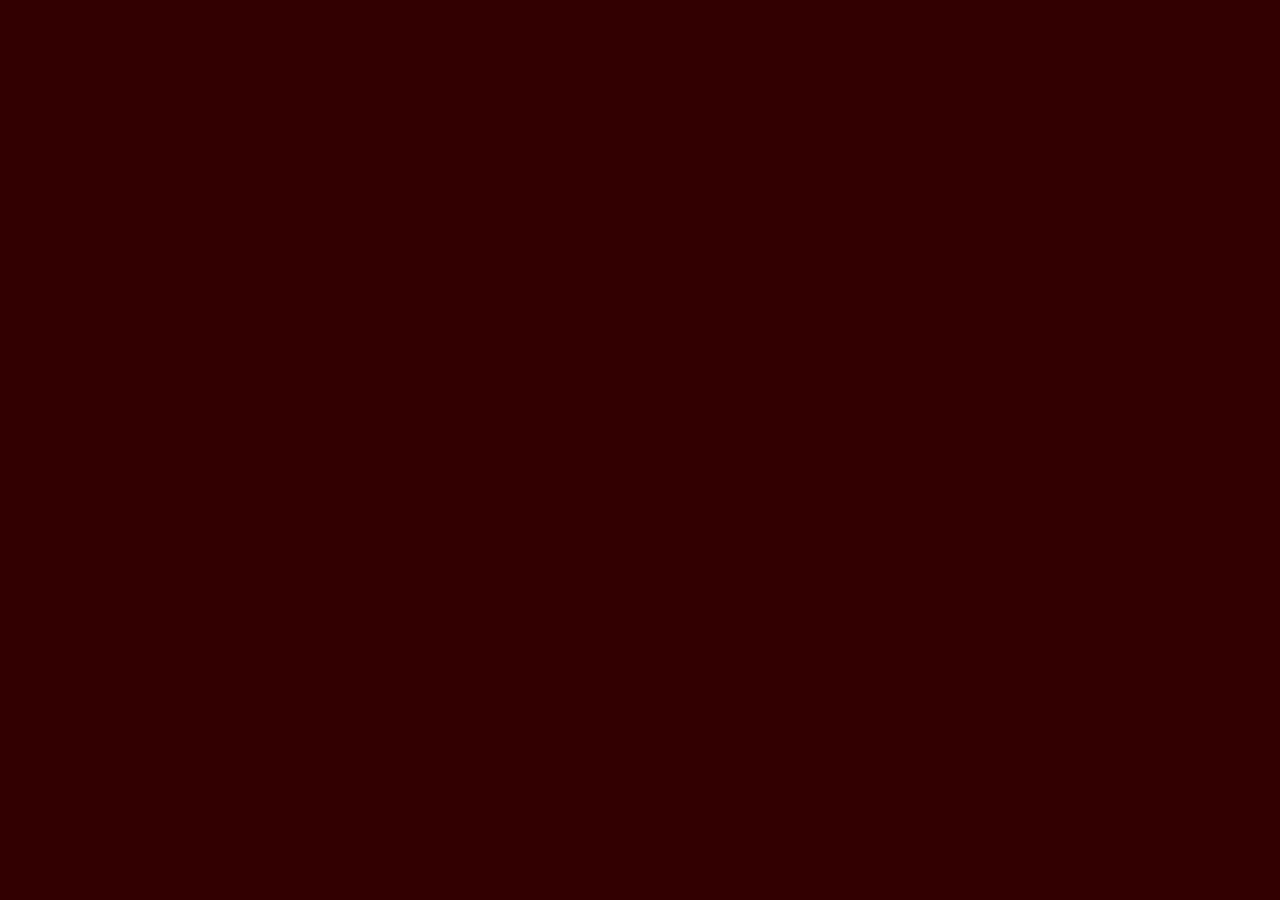
==== index.htm @ 10bb5966 "Continue adding services" ====
<!DOCTYPE html>
<html>
<!-- Original version by Richard Mitchell - Red Gate Software Ltd -->
<head>
  <title id="title">New Biz</title>
  <link rel="stylesheet" href="/assets/reset-min.css" type="text/css" media="all" />
  <link rel="stylesheet" href="assets/styles.css" type="text/css" media="all" />
  
  <script type="text/javascript" src="assets/scripts/jqury-1.11.1.js"></script>
  
  <script type="text/javascript" src="/assets/scripts/jquery-ui-1.8.5.custom.min.js"></script>
  <!-- Warning - I have modified this file slightly to make it work for my nefarious porpoises -->
  <script type="text/javascript" src="/assets/scripts/jquery.carousel.edited.js"></script>
    <script>
        $.getJSON("https://api.coindesk.com/v1/bpi/currentprice.json", function (data) {
            $("#coindesk-rate-USD").append(data.bpi.USD.symbol + data.bpi.USD.rate);
            //$("#rate-GBP").append(data.bpi.GBP.symbol + "" + data.bpi.GBP.rate);
            //$("#rate-EUR").append(data.bpi.EUR.symbol + "" + data.bpi.EUR.rate);
        });

        $.getJSON("https://cryptostocks.com/api/get_security_info.json?ticker=XDC",  function(cs_data) {
            $("#cs-ticker").append(cs_data.highest_bid );
        });
        
        $.getJSON("https://www.bitstamp.net/api/ticker/",  function(bitstamp_data) {
            $("#bs-ticker-high").append(bitstamp_data.high );
        });
        
        $.getJSON("https://btc-e.com/api/2/btc_usd/ticker",  function(btce_data) {
            $("#btce-ticker-avg").append(btce_data.ticker.avg );
        });
        
        $.getJSON("https://blockchain.info/address/1DugongACGcyyvvgvcy8skYyezsx5jy3aV?format=json",  function(address_data) {
            $("#btc-final-balance").append(address_data.final_balance );
        });

        $.getJSON("https://blockexplorer.com/q/getdifficulty",  function(diff_data) {
            $("#difficulty").append(diff_data);
        });
        
        $.getJSON("https://blockexplorer.com/q/getblockcount",  function(height_data) {
            $("#height").append(height_data);
        });
    </script>
</head>
<body>
  <ul class="carousel-wrap" data-time="30000" id="pages">
  </ul>
  <script type="text/javascript">
    $(function () {
      var totalPage = 1;
      // In the main stylesheet are selections of colors used to highlight different content
      // currently these are cld oth and foo
      var colorCounts = { cld: -1, foo: -1, oth: -1 };
      var maxColorCounts = { cld: 4, foo: 4, oth: 4 };

      function loadPage(div, page) {
        // For each page load up an <li> into the <ul> on the page so that the carousel will work
        var title = $(div).attr('title') == null ? 'Page ' + page : $(div).attr('title');

        // Load the <html><title> with the title of the first page
        if (page == 1)
          $('#title').text(title);

        var newPage = $('<li>' +
                              '<div id="page' + page + '" class="page">' +
                                '<div class="title">' + title + '</div>' +
                                (page > 1 ? '<div class="back"/>' : '') +
                              '</div>' +
                            '</li>').appendTo('#pages');

        // Each segment on the page
        var segments = $($(div).html()).filter('div');
        segments.each(function () {
          var half = $(this).hasClass('halfWidth');
          var doubleWidth = $(this).hasClass('doubleWidth');
          var doubleHeight = $(this).hasClass('doubleHeight');
          var full = $(this).hasClass('full');

          var style = '';
          // If there is only one segment <div> in the data for the page then it is counted as a full page
          if (full || segments.length == 1)
            style = ' full-segment';
          else {
            // This should probably just copy all of the classes from the data <div> to the display segment <div>
            style += $(this).hasClass('widthHalf') ? ' widthHalf' : '';
            style += $(this).hasClass('width2') ? ' width2' : '';
            style += $(this).hasClass('width3') ? ' width3' : '';
            style += $(this).hasClass('height2') ? ' height2' : '';
            style += $(this).hasClass('height3') ? ' height3' : '';
            style += $(this).hasClass('dark') ? ' dark' : '';
          }

          // Based on the known class names 'cld', 'foo' and 'oth' (default) work out a colour scheme class
          // for the segement e.g. cld1 for the first 'cld' cld2 for the second 'cld' etc. Each colour scheme
          // has it's own counters
          var colourScheme = $(this).hasClass('cld') ? 'cld' : ($(this).hasClass('foo') ? 'foo' : 'oth');
          colorCounts[colourScheme] = (colorCounts[colourScheme] + 1) % maxColorCounts[colourScheme];

          // Create the segment the known class 'nomargin' allows content (e.g. images) to fill segments
          // all the way to the edge
          var pageLink = $(this).attr('ref');
          var newSeg = $('<div class="segment ' + colourScheme + (colorCounts[colourScheme] + 1) + style + '">' +
                          (pageLink != null ? '<div class="ref"></div>' : '') +
                          '<div class="content ' + ($(this).hasClass('nomargin') ? 'nomargin' : '') + '">' +
                            $(this).html() +
                          '</div>' +
                        '</div>').appendTo($('#page' + page));

          // Pagelink refers to the attribute 'ref' on the data <div> this can be a page number or a url
          // that will be opened in a new window ( I think popup blockers may sometimes stop this )
          if (pageLink != null) {
            $(newSeg).addClass('fade');

            if (typeof (pageLink) == 'string' && pageLink.substr(0, 4) == 'http') {
              // Turn the short segment into a link to the new page via the clicking the carousel blob
              $(newSeg).click(function () {
                // Probably should insert a <a> element instead of this javascript that gets caught by some pop-up blockers
                window.open($(this).attr('data-page'));
                return true;
              })
              .css('cursor', 'pointer')
              .attr('data-page', pageLink);
            }
            else {
              // Turn the short segment into a link to the new page via the clicking the carousel blob
              $(newSeg).click(function () {
                // Nasty way to show a certain <li> of the carousel
                $('#blob' + $(this).attr('data-page')).click();
                return false;
              })
              .css('cursor', 'pointer')
              .attr('data-page', pageLink);
            }
          }
        });

      }

      jQuery.ajax(
			{
			  type: 'GET',
			  url: 'data/2011-06x.htm?q=' + new Date().getTime(), // To prevent caching I force a get of this every time with the querystring
			  success: function (html) {
			    // Interpet the data file starting at the root data <div>
			    $(html).filter('div').each(function () {
			      loadPage($(this), totalPage++);
			    });

			    // Set-up the carousel after the page load has completed and all <li> elements are in place
			    $('.carousel-wrap').carousel();

			    // Simple way to jump back to the first page from any sub page - if there is only page that links to a sub-page
			    // this should probably go to the "parent" page
			    $('.back').click(function () {
			      $('#blob0').click();
			      return false;
			    });

			    // Modified version of http://www.hv-designs.co.uk/2010/01/13/learn-how-to-add-a-jquery-fade-in-and-out-effect/
			    $("div.fade").hover(
          function () {
            // Was playing around with "growing" the segments but couldn't get it to work neatly so settled for a fast fade-out-in
            //$(this).stop(true, false).animate({ top: '-=10', left: '-=10', bottom: '+=20', right:'+=20' }, "fast");
            $(this).stop().animate({ opacity: 0.7 }, "fast", function () { $(this).animate({ opacity: 1.0 }, "slow"); });
          }, function () {
            //$(this).stop(true, false).animate({ top: '+=10', left: '+=10', bottom: '-=20', bottom: '-=20' }, "fast");
          });
			  }
			});
    });
	
  </script>
</body>
</html>
---- assets/styles.css ----
/* There are a lot of fixed sizes in the style sheet, each
page consists of segments

A standard segment is 360px by 175x with a 10px gap to the right
and bottom

You can create segments of many sizes by combining the following sizes

widthHalf
width2
width3
height2
height3
full-segment

<-------------- 1100px -------------->
<-- 360px ->
+----------+ +----------+ +----------+ - -
|          | |          | |          | | | 175px
|          | |          | |          | | |
+----------+ +----------+ +----------+ | _
                                       |
+----------+ +-----------------------+ |
|          | |       width2          | |
|          | |                       | | 545px
|          | +-----------------------+ |  
| height2  |                           |  <-- 10px gap 
|          | +---+  +---+ +----------+ |  
|          | |   |  |   | |          | |
|          | |widthHalf | |          | |
+----------+ +---+  +---+ +----------+ _
            ^
            |
           10px
           gap
*/


body
{
    font-family: Century Gothic, Arial, Sans-Serif; /* Century Gothic is installed with office, even on Macs - maybe */
    font-size: 16px;
    color: White;
}

body, html
{
    background-color: #330000;
    height: 100%;
    min-width: 1100px
}

p 
{
    margin-bottom: 5px;
}


h1 { font-size: 80px; margin-bottom: 5px; font-weight: bold }
h2 { font-size: 60px; margin-bottom: 5px; font-weight: bold }
h3 { font-size: 30px; margin-bottom: 5px; font-weight: bold }
h4 { font-size: 20px; margin-bottom: 5px; font-weight: bold }

.massive { font-size: 80px }
.largest { font-size: 60px }
.large { font-size: 30px }
.big { font-size: 20px }
small, .small {font-size: 15px; font-family: Arial }

.black { color: Black; }

b { font-weight: bold }
i { font-style: italic }
ul, li {margin-left: 10px; padding-left: 0;}
ul { margin-bottom: 5px } /* to match <P> */

a { text-decoration: underline; color: white; }
a:focus { outline: none; } /* dotted box hack for FF */

.page
{
    padding-top: 20px;
    margin: 0px auto;
    width: 1110px;
    position: relative;
}

.title
{
    font-size: 60px;
    margin-bottom: 50px;
}

/* Segments */

.segment
{
    margin: 0px 10px 10px 0px;
    width: 360px;
    height: 175px;
    float: left;
    overflow: hidden;
    position: relative;
}

.widthHalf
{
    width: 175px;
}

.width2
{
    width: 730px;
}

.width3
{
    width: 1100px;
}

.height2
{
    height: 360px;
}

.height3
{
    height: 545px;
}

.full-segment
{
    width: 1100px;
    height: 545px;
}

/* Content of segment classes */

.content
{
    margin: 10px;
}

.nomargin
{
    margin: 0px !important;
}

/* Back to front page */

.back
{
    position: absolute;
    height: 40px;
    width: 20px;
    top: 700px;
    right: 10px;
    cursor: pointer;
    background-image:url(images/back.png);
}

/* Ref link when segment has ref to page or url */

.ref 
{
    position: absolute;
    height: 40px;
    width: 20px;
    bottom: 0px;
    right: 0px;
    cursor: pointer;
    background-image:url(images/next.png);
}

/* Ref link suitable for pale/white segment */
.dark .ref
{
    background-image:url(images/nextdark.png);
}

/* Colour pallettes - these would be better generated in code I'm sure */

.oth1 { background-color : #b95029 }
.oth2 { background-color : #d36113 }
.oth3 { background-color : #804a1d }
.oth4 { background-color : #bb6848 }

.cld1 { background-color : #41456A }
.cld2 { background-color : #5461A5 }
.cld3 { background-color : #5D6E99 }
.cld4 { background-color : #7582A5 }

.foo1 { background-color : #469246 }
.foo2 { background-color : #3aa146 }
.foo3 { background-color : #31663a }
.foo4 { background-color : #5d9b5d }

.clear 
{
    clear: both;
}


/* ==================== */
/* =     CAROUSEL     = */
/* ==================== */

.carousel-wrap                {margin:0; padding:0}
.carousel-wrap > li             {margin:0; padding:0; display:block; height:750px;}

/* Prevent all images from displaying on load */
.carousel-wrap > li + li      {display:none;}

.carousel                   {margin:0 auto 20px auto; position:relative}
.carousel .arrow-left,
.carousel .arrow-right      {display:none; position:absolute; top:700px; width:10px; height:32px; cursor:pointer;}
.carousel .arrow-left       {left:6px; background-image:url(images/common/carousel-left.png);}
.carousel .arrow-right      {right:6px; background-image:url(images/common/carousel-right.png);}
.carousel-content           {width:980px; height:300px;}
.carousel .blobs            {display:block;height:10px;overflow:hidden;}
.carousel .blobs a          {background:url(images/common/carousel-blob.png) no-repeat; width:10px; height:10px; margin:0 2px;}
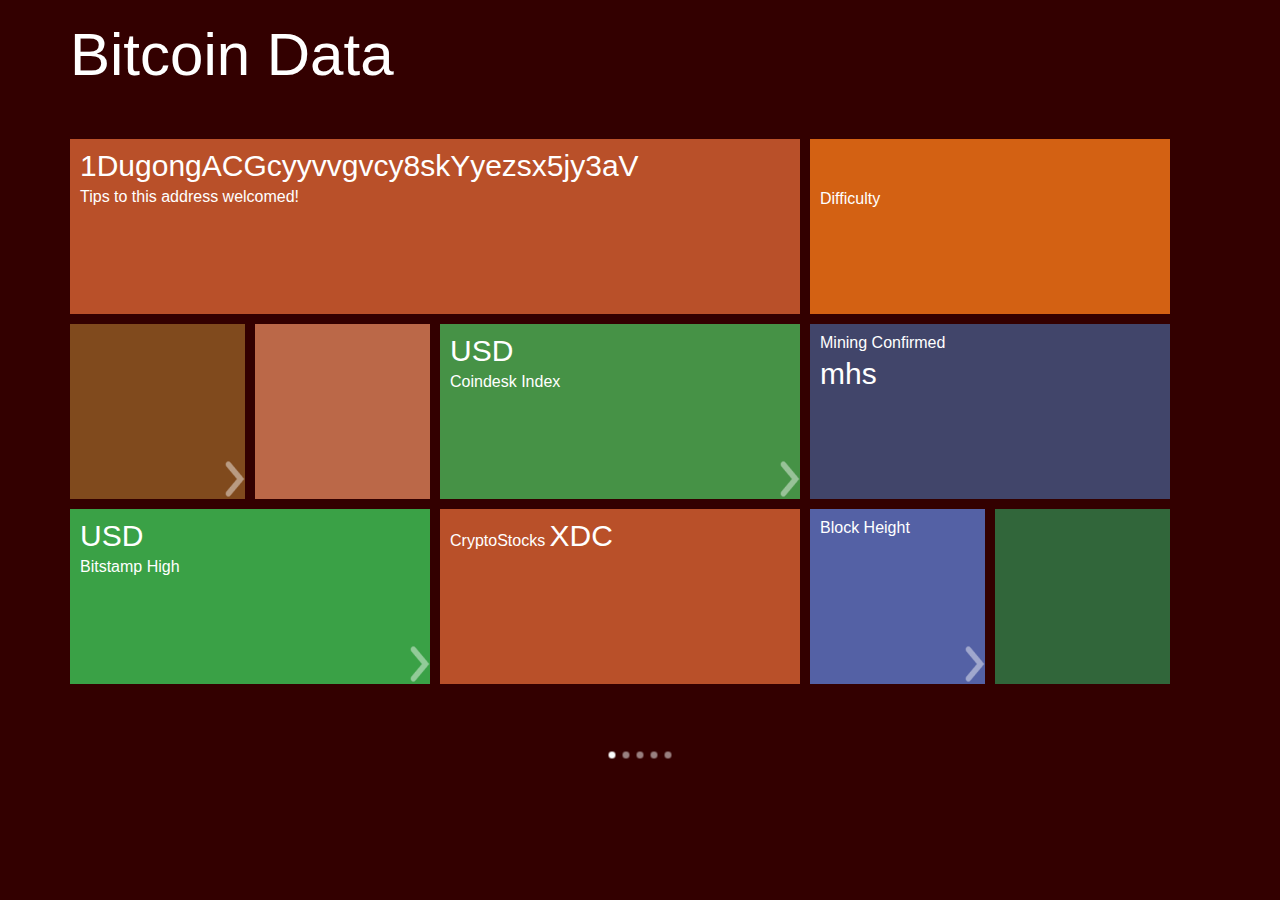
==== commit f4c69ddf: "Add title, and a few more services" ====
--- a/index.htm
+++ b/index.htm
@@ -2,13 +2,13 @@
 <html>
 <!-- Original version by Richard Mitchell - Red Gate Software Ltd -->
 <head>
-  <title id="title">New Biz</title>
+  <title id="title">Coinboard by Bitcoin Brisbane</title>
   <link rel="stylesheet" href="/assets/reset-min.css" type="text/css" media="all" />
   <link rel="stylesheet" href="assets/styles.css" type="text/css" media="all" />
   
   <script type="text/javascript" src="assets/scripts/jqury-1.11.1.js"></script>
-  
   <script type="text/javascript" src="/assets/scripts/jquery-ui-1.8.5.custom.min.js"></script>
+    
   <!-- Warning - I have modified this file slightly to make it work for my nefarious porpoises -->
   <script type="text/javascript" src="/assets/scripts/jquery.carousel.edited.js"></script>
     <script>
@@ -31,15 +31,36 @@
         });
         
         $.getJSON("https://blockchain.info/address/1DugongACGcyyvvgvcy8skYyezsx5jy3aV?format=json",  function(address_data) {
-            $("#btc-final-balance").append(address_data.final_balance );
+            $("#btc-final-balance").append(address_data.final_balance / 10000000);
         });
 
         $.getJSON("https://blockexplorer.com/q/getdifficulty",  function(diff_data) {
-            $("#difficulty").append(diff_data);
+            $("#difficulty").append(diff_data.toFixed(0));
         });
         
         $.getJSON("https://blockexplorer.com/q/getblockcount",  function(height_data) {
             $("#height").append(height_data);
+        });
+        
+        $.getJSON("https://mining.bitcoin.cz/accounts/profile/json/118459-845737-35c87a03b48d6ba76eb0a524a906094b",  function(slush_data) {
+            $("#slush-confirmed").append(slush_data.confirmed_reward);
+            $("#slush-hashrate").append(slush_data.hashrate);
+        });
+        
+        $.getJSON("https://blockchain.info/tx-index/0e6228c2ba8c6e312960af13daebe9c0fb12c6eaf1367d48107b59e49ca09296?format=json",  function(tx_data) {
+            //$("#slush-confirmed").append(tx_data.confirmed_reward);
+            //$("#slush-hashrate").append(tx_data.hashrate);
+        });
+        
+        //Network avg txs
+        $.getJSON("https://blockchain.info/q/avgtxnumber",  function(network_tx_data) {
+            $("#network_tx_data").append(network_tx_data);
+            //$("#slush-hashrate").append(tx_data.hashrate);
+        });
+        
+        //Network hash rate
+        $.getJSON("https://blockchain.info/q/hashrate",  function(network_hash_data) {
+            $("#network_hash_data").append(network_hash_data);
         });
     </script>
 </head>
@@ -140,7 +161,7 @@
       jQuery.ajax(
 			{
 			  type: 'GET',
-			  url: 'data/2011-06x.htm?q=' + new Date().getTime(), // To prevent caching I force a get of this every time with the querystring
+			  url: 'data/data.htm?q=' + new Date().getTime(), // To prevent caching I force a get of this every time with the querystring
 			  success: function (html) {
 			    // Interpet the data file starting at the root data <div>
 			    $(html).filter('div').each(function () {
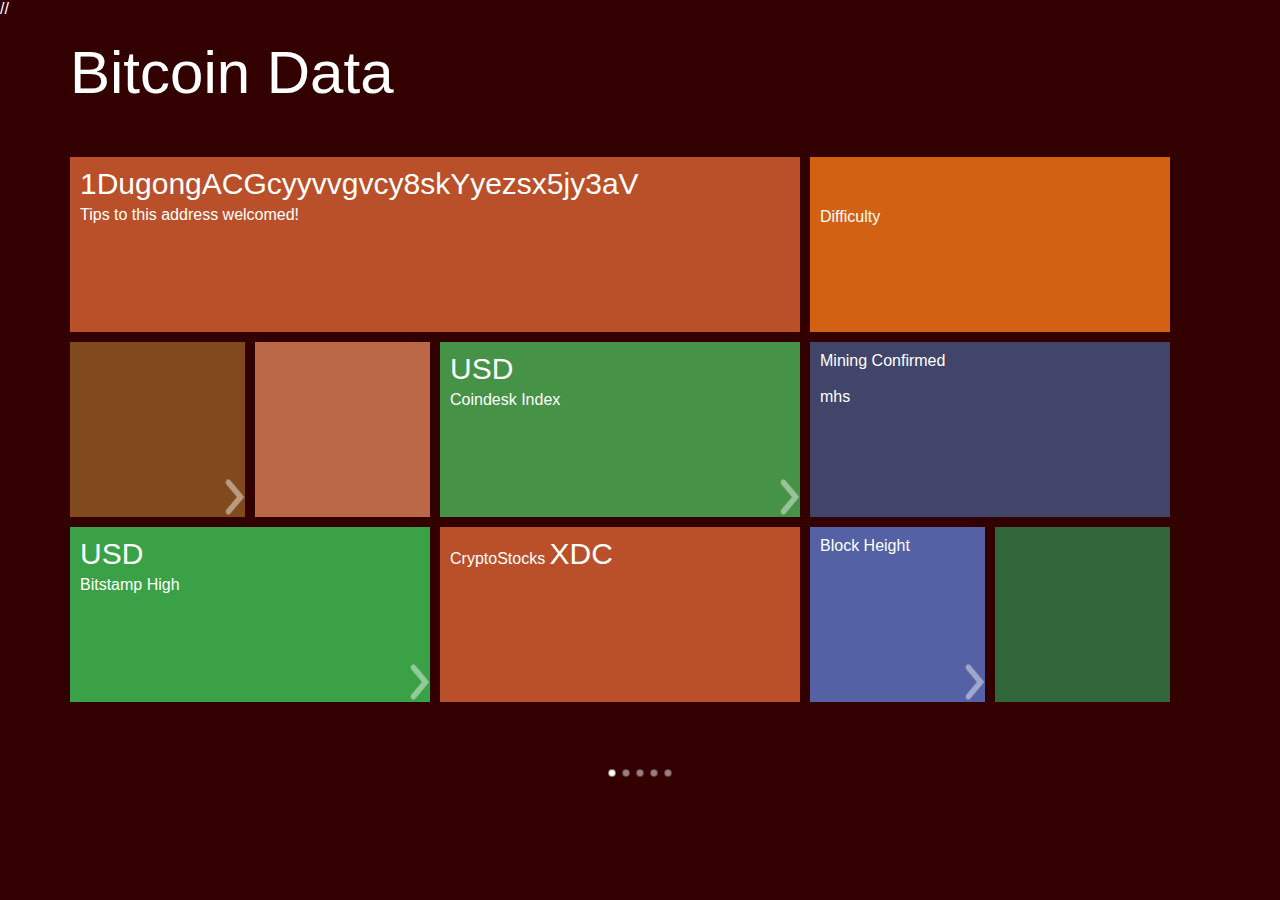
==== commit d55117cd: "add settings as cookies" ====
--- a/index.htm
+++ b/index.htm
@@ -3,15 +3,32 @@
 <!-- Original version by Richard Mitchell - Red Gate Software Ltd -->
 <head>
   <title id="title">Coinboard by Bitcoin Brisbane</title>
-  <link rel="stylesheet" href="/assets/reset-min.css" type="text/css" media="all" />
+  <link rel="stylesheet" href="assets/reset-min.css" type="text/css" media="all" />
   <link rel="stylesheet" href="assets/styles.css" type="text/css" media="all" />
   
   <script type="text/javascript" src="assets/scripts/jqury-1.11.1.js"></script>
-  <script type="text/javascript" src="/assets/scripts/jquery-ui-1.8.5.custom.min.js"></script>
+  <script type="text/javascript" src="assets/scripts/jquery-ui-1.8.5.custom.min.js"></script>
+  //<script type="text/javascript" src="assets/scripts/jquery.cookie.js"></script>
     
   <!-- Warning - I have modified this file slightly to make it work for my nefarious porpoises -->
   <script type="text/javascript" src="/assets/scripts/jquery.carousel.edited.js"></script>
     <script>
+        function getCookie(cname)
+        {
+            var name = cname + "=";
+            var ca = document.cookie.split(';');
+            for(var i=0; i<ca.length; i++) 
+              {
+              var c = ca[i].trim();
+              if (c.indexOf(name)==0) return c.substring(name.length,c.length);
+              }
+            return "";
+        }
+        
+        //Only do this once.  Set your cookies
+        document.cookie="address=1DugongACGcyyvvgvcy8skYyezsx5jy3aV";
+        document.cookie="bitcoincz=845737-35c87a03b48d6ba76eb0a524a906094b";
+
         $.getJSON("https://api.coindesk.com/v1/bpi/currentprice.json", function (data) {
             $("#coindesk-rate-USD").append(data.bpi.USD.symbol + data.bpi.USD.rate);
             //$("#rate-GBP").append(data.bpi.GBP.symbol + "" + data.bpi.GBP.rate);
@@ -30,7 +47,9 @@
             $("#btce-ticker-avg").append(btce_data.ticker.avg );
         });
         
-        $.getJSON("https://blockchain.info/address/1DugongACGcyyvvgvcy8skYyezsx5jy3aV?format=json",  function(address_data) {
+        var addressCookie = getCookie("address");
+        
+        $.getJSON("https://blockchain.info/address/" + addressCookie + "?format=json",  function(address_data) {
             $("#btc-final-balance").append(address_data.final_balance / 10000000);
         });
 
@@ -42,26 +61,34 @@
             $("#height").append(height_data);
         });
         
-        $.getJSON("https://mining.bitcoin.cz/accounts/profile/json/118459-845737-35c87a03b48d6ba76eb0a524a906094b",  function(slush_data) {
+        //mining.bitcoin.cz with dummy token
+        var bitcoinczCookie = getCookie("bitcoincz");
+        $.getJSON("https://mining.bitcoin.cz/accounts/profile/json/" + bitcoinczCookie,  function(slush_data) {
             $("#slush-confirmed").append(slush_data.confirmed_reward);
             $("#slush-hashrate").append(slush_data.hashrate);
         });
         
+        //pool stats https://mining.bitcoin.cz/stats/json/845737-35c87a03b48d6ba76eb0a524a906094b
+        $.getJSON("https://mining.bitcoin.cz/stats/json/" + bitcoinczCookie,  function(slush_pool_data) {
+            $("#pool-workers").append(slush_pool_data.active_workers);
+        });
+        
         $.getJSON("https://blockchain.info/tx-index/0e6228c2ba8c6e312960af13daebe9c0fb12c6eaf1367d48107b59e49ca09296?format=json",  function(tx_data) {
-            //$("#slush-confirmed").append(tx_data.confirmed_reward);
-            //$("#slush-hashrate").append(tx_data.hashrate);
+            //$("#").append(tx_data);
         });
         
         //Network avg txs
         $.getJSON("https://blockchain.info/q/avgtxnumber",  function(network_tx_data) {
             $("#network_tx_data").append(network_tx_data);
-            //$("#slush-hashrate").append(tx_data.hashrate);
         });
         
         //Network hash rate
         $.getJSON("https://blockchain.info/q/hashrate",  function(network_hash_data) {
-            $("#network_hash_data").append(network_hash_data);
-        });
+            $("#network_hash_data").append(network_hash_data / 1000).toFixed(0);
+        });
+        
+        //OTHER
+        //https://btc-e.com/api/2/ltc_btc/trades
     </script>
 </head>
 <body>
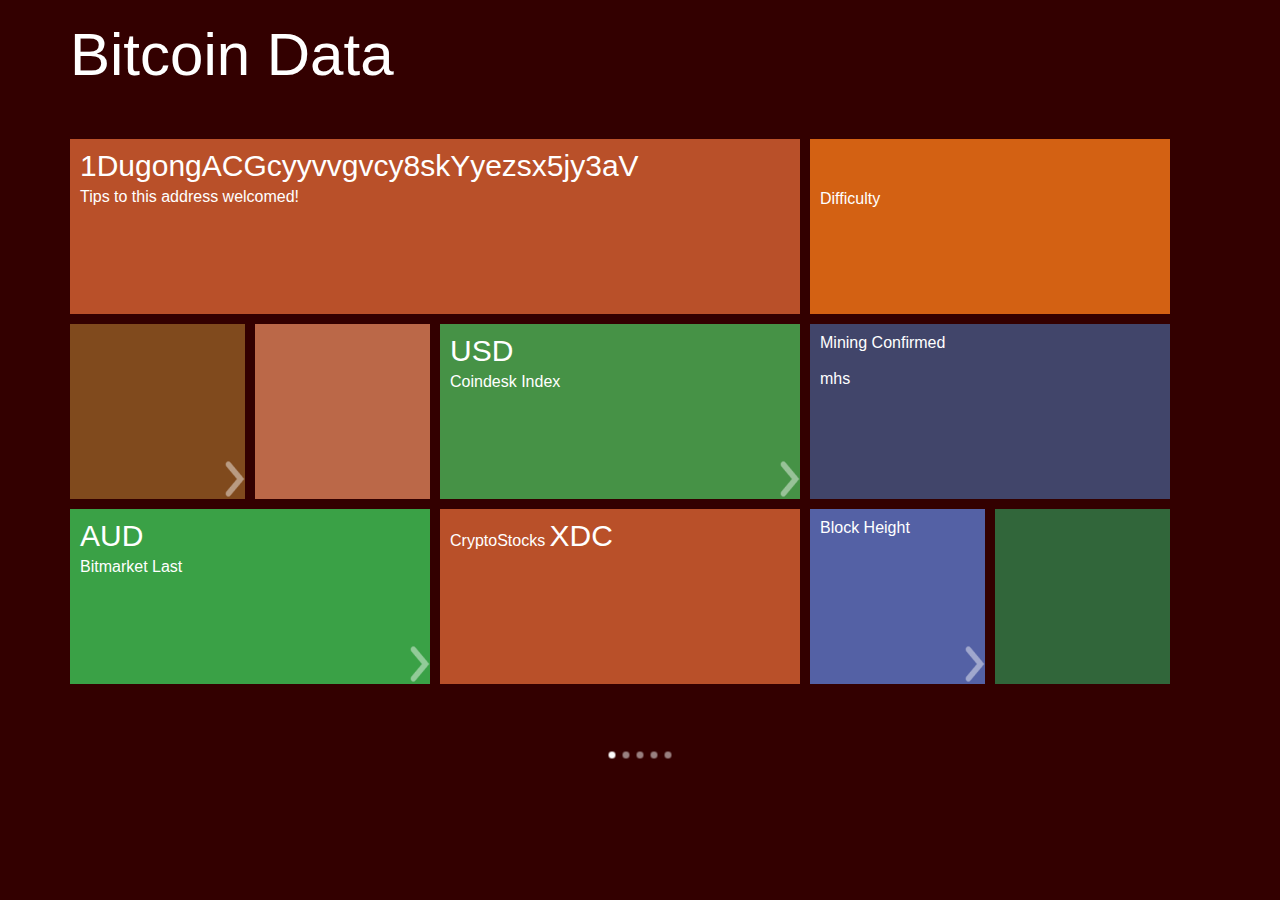
==== commit cf33fd26: "Add btc markets" ====
--- a/index.htm
+++ b/index.htm
@@ -8,7 +8,6 @@
   
   <script type="text/javascript" src="assets/scripts/jqury-1.11.1.js"></script>
   <script type="text/javascript" src="assets/scripts/jquery-ui-1.8.5.custom.min.js"></script>
-  //<script type="text/javascript" src="assets/scripts/jquery.cookie.js"></script>
     
   <!-- Warning - I have modified this file slightly to make it work for my nefarious porpoises -->
   <script type="text/javascript" src="/assets/scripts/jquery.carousel.edited.js"></script>
@@ -45,6 +44,10 @@
         
         $.getJSON("https://btc-e.com/api/2/btc_usd/ticker",  function(btce_data) {
             $("#btce-ticker-avg").append(btce_data.ticker.avg );
+        });
+        
+        $.getJSON("https://api.btcmarkets.net/market/BTC/AUD/tick",  function(btcmarkets_data) {
+            $("#btcmarkets-ticker-last").append(btcmarkets.lastPrice );
         });
         
         var addressCookie = getCookie("address");
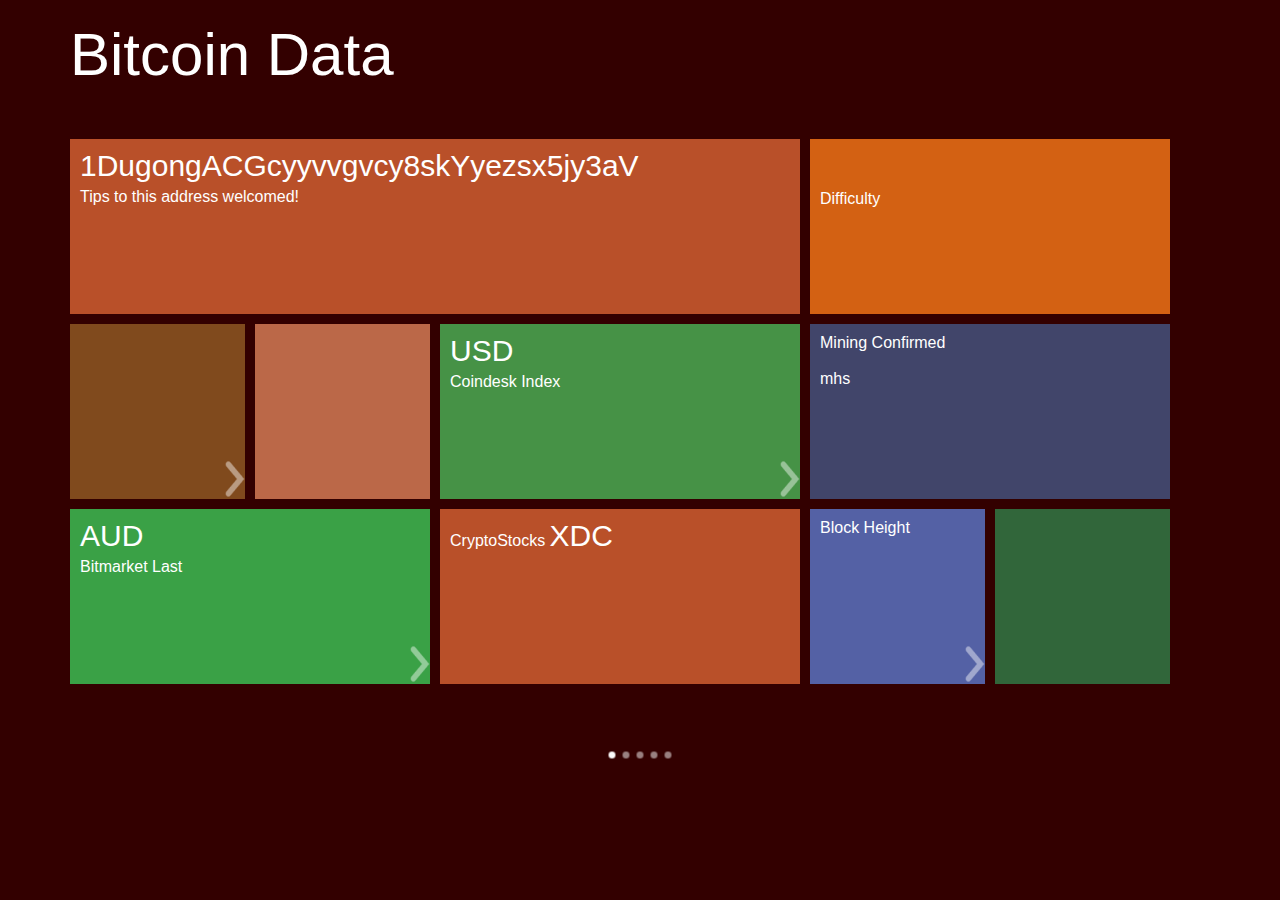
==== commit 4cae1602: "fix binding on btc market" ====
--- a/index.htm
+++ b/index.htm
@@ -47,7 +47,7 @@
         });
         
         $.getJSON("https://api.btcmarkets.net/market/BTC/AUD/tick",  function(btcmarkets_data) {
-            $("#btcmarkets-ticker-last").append(btcmarkets.lastPrice );
+            $("#btcmarkets-ticker-last").append(btcmarkets_data.lastPrice );
         });
         
         var addressCookie = getCookie("address");
